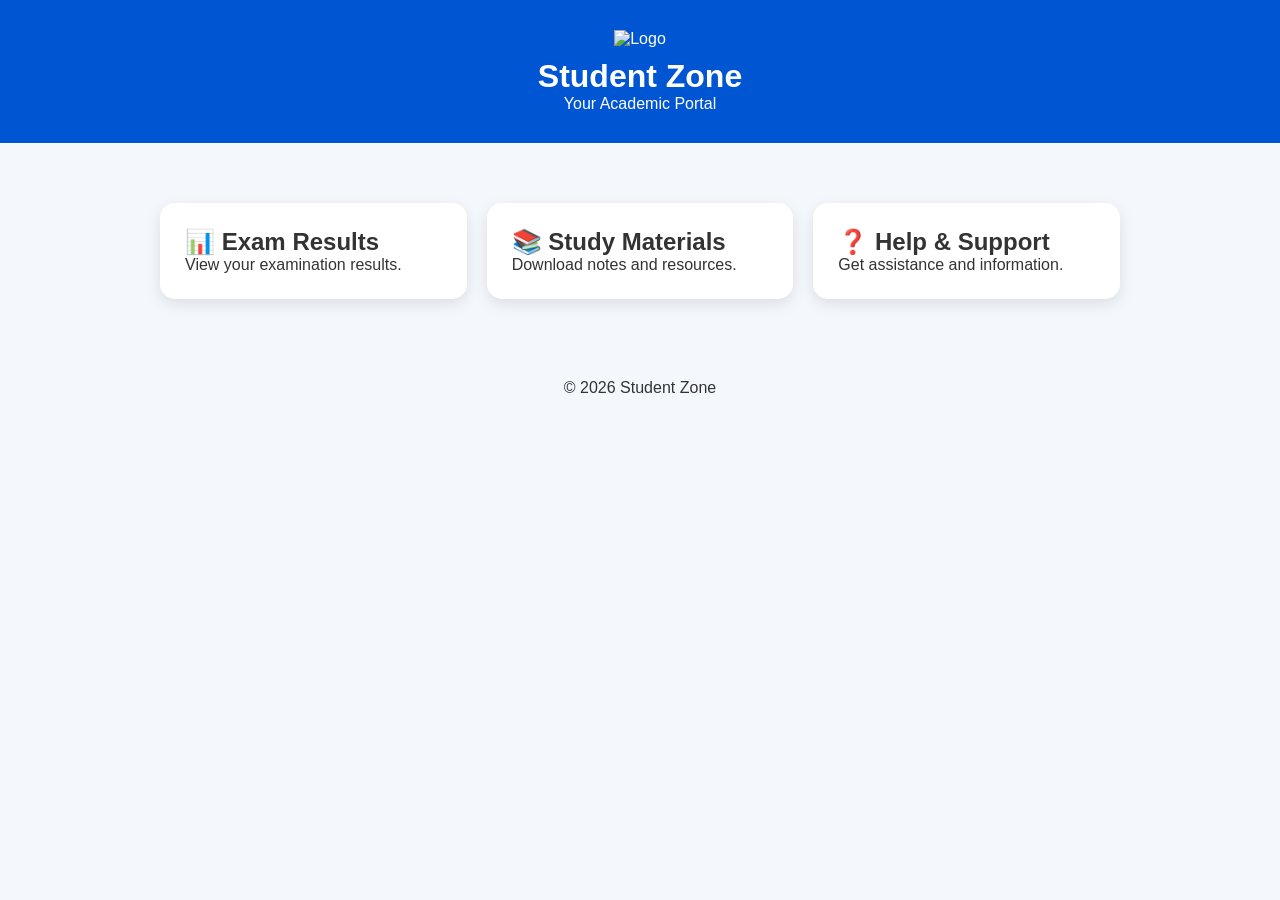
==== index.html @ 21331ab8 "new update" ====
<!DOCTYPE html>
<html lang="en">
<head>
<meta charset="UTF-8">
<meta name="viewport" content="width=device-width, initial-scale=1.0">
<title>Student Zone</title>
<link rel="stylesheet" href="css/style.css">
</head>
<body>

<header>
    <img src="assets/logo.png" alt="Logo" class="logo">
    <h1>Student Zone</h1>
    <p>Your Academic Portal</p>
</header>

<div class="container">
    <a href="results.html" class="card">
        <h2>📊 Exam Results</h2>
        <p>View your examination results.</p>
    </a>

    <a href="materials.html" class="card">
        <h2>📚 Study Materials</h2>
        <p>Download notes and resources.</p>
    </a>

    <a href="help.html" class="card">
        <h2>❓ Help & Support</h2>
        <p>Get assistance and information.</p>
    </a>
</div>

<footer>
    <p>© 2026 Student Zone</p>
</footer>

</body>
</html>
---- css/style.css ----
*{
    margin:0;
    padding:0;
    box-sizing:border-box;
    font-family:Arial, sans-serif;
}

body{
    background:#f4f7fc;
    color:#333;
}

header{
    background:#0056d2;
    color:white;
    text-align:center;
    padding:30px 20px;
}

.logo{
    width:80px;
    margin-bottom:10px;
}

.container{
    max-width:1000px;
    margin:40px auto;
    display:grid;
    grid-template-columns:repeat(auto-fit,minmax(250px,1fr));
    gap:20px;
    padding:20px;
}

.card{
    background:white;
    padding:25px;
    border-radius:15px;
    text-decoration:none;
    color:#333;
    box-shadow:0 5px 15px rgba(0,0,0,0.1);
    transition:0.3s;
}

.card:hover{
    transform:translateY(-5px);
}

.page-content{
    max-width:800px;
    margin:40px auto;
    background:white;
    padding:30px;
    border-radius:15px;
    box-shadow:0 5px 15px rgba(0,0,0,0.1);
}

.btn{
    display:inline-block;
    margin-top:20px;
    padding:10px 20px;
    background:#0056d2;
    color:white;
    text-decoration:none;
    border-radius:8px;
}

footer{
    text-align:center;
    padding:20px;
    margin-top:40px;
}
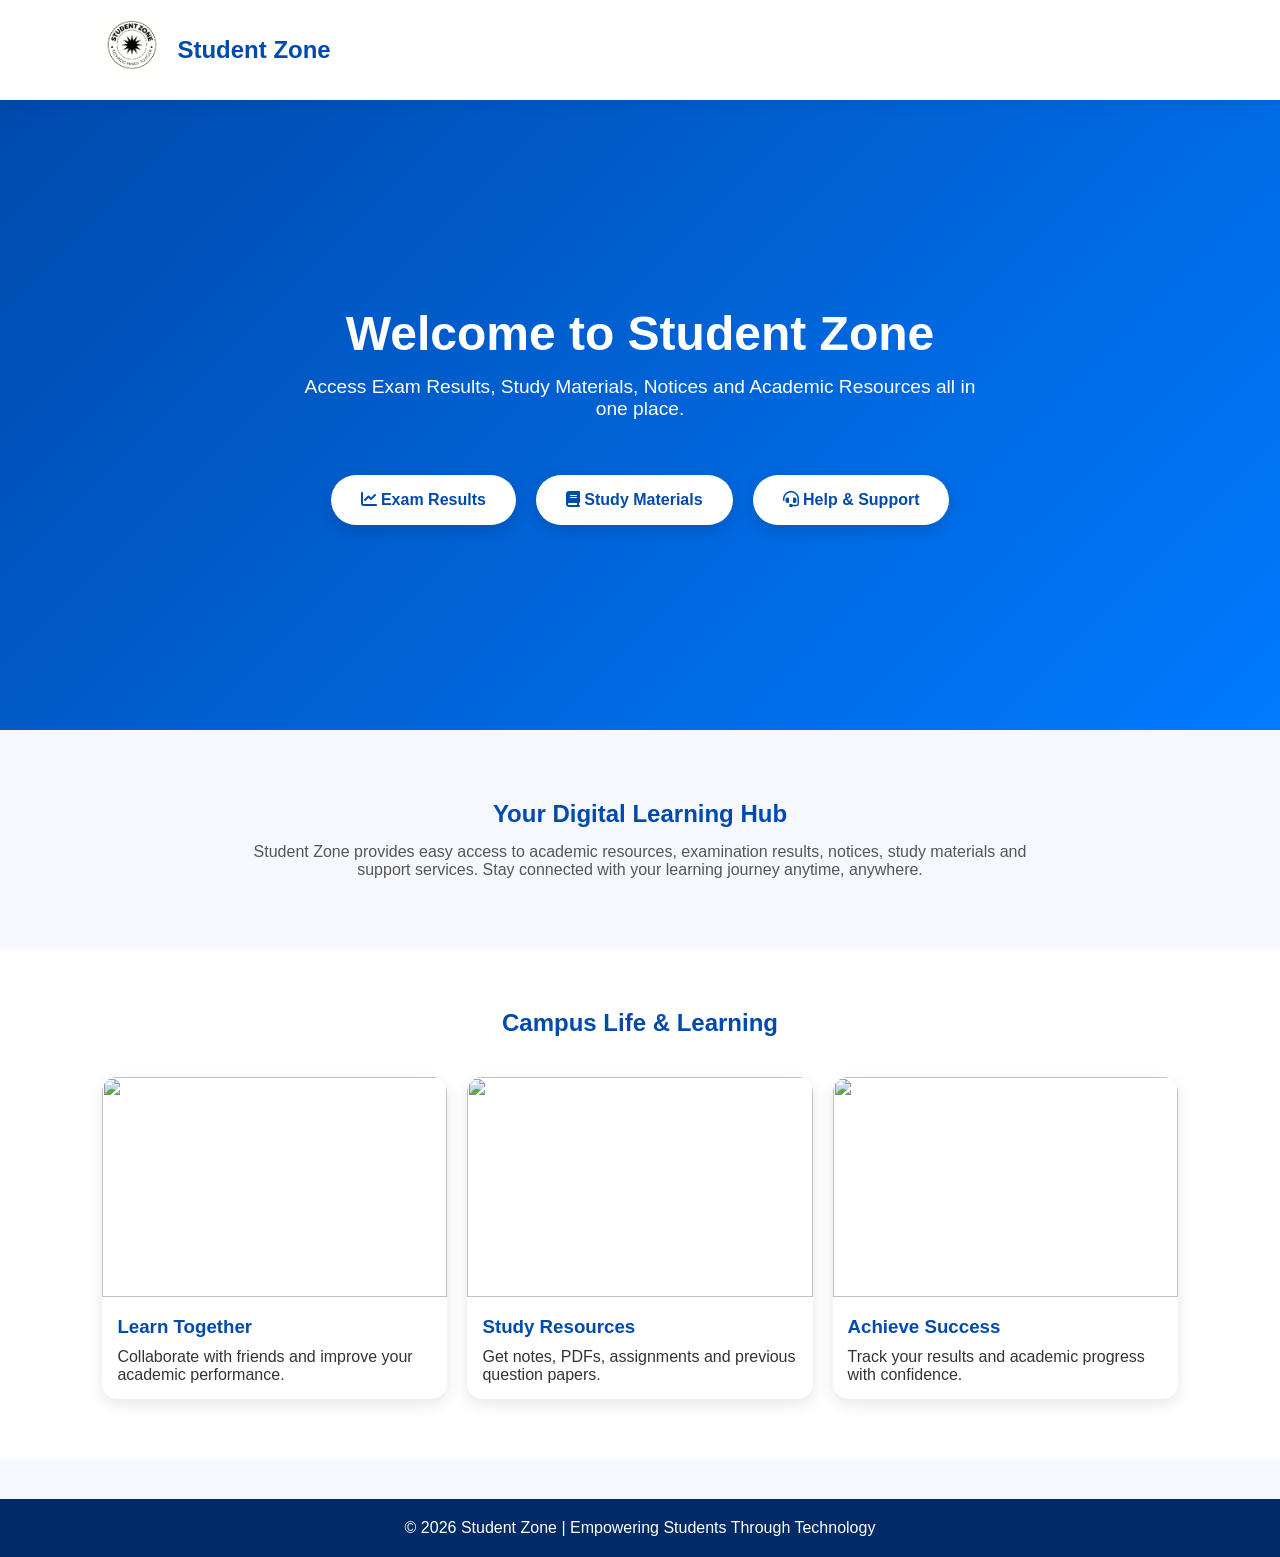
==== commit 060b4e83: "new" ====
--- a/index.html
+++ b/index.html
@@ -4,35 +4,269 @@
 <meta charset="UTF-8">
 <meta name="viewport" content="width=device-width, initial-scale=1.0">
 <title>Student Zone</title>
+
 <link rel="stylesheet" href="css/style.css">
+<link rel="stylesheet" href="https://cdnjs.cloudflare.com/ajax/libs/font-awesome/6.5.1/css/all.min.css">
+
+<style>
+*{
+    margin:0;
+    padding:0;
+    box-sizing:border-box;
+    font-family:'Segoe UI',sans-serif;
+}
+
+body{
+    background:#f5f8ff;
+}
+
+/* NAVBAR */
+
+nav{
+    display:flex;
+    justify-content:space-between;
+    align-items:center;
+    padding:15px 8%;
+    background:#fff;
+    box-shadow:0 2px 15px rgba(0,0,0,0.08);
+    position:sticky;
+    top:0;
+    z-index:100;
+}
+
+.logo-area{
+    display:flex;
+    align-items:center;
+    gap:15px;
+}
+
+.logo{
+    width:60px;
+    height:60px;
+    object-fit:contain;
+}
+
+.logo-area h2{
+    color:#004aad;
+}
+
+/* HERO */
+
+.hero{
+    min-height:70vh;
+    background:linear-gradient(135deg,#004aad,#007bff);
+    color:white;
+    display:flex;
+    flex-direction:column;
+    justify-content:center;
+    align-items:center;
+    text-align:center;
+    padding:30px;
+}
+
+.hero h1{
+    font-size:3rem;
+    margin-bottom:15px;
+}
+
+.hero p{
+    font-size:1.2rem;
+    max-width:700px;
+    margin-bottom:35px;
+}
+
+/* BUTTONS */
+
+.button-group{
+    display:flex;
+    flex-wrap:wrap;
+    gap:20px;
+    justify-content:center;
+}
+
+.btn{
+    padding:16px 30px;
+    background:white;
+    color:#004aad;
+    text-decoration:none;
+    font-weight:600;
+    border-radius:50px;
+    transition:.3s;
+    box-shadow:0 5px 15px rgba(0,0,0,0.15);
+}
+
+.btn:hover{
+    transform:translateY(-5px);
+}
+
+/* FEATURES */
+
+.features{
+    padding:70px 8%;
+    text-align:center;
+}
+
+.features h2{
+    color:#004aad;
+    margin-bottom:15px;
+}
+
+.features p{
+    max-width:800px;
+    margin:auto;
+    color:#555;
+}
+
+/* GALLERY */
+
+.gallery{
+    padding:60px 8%;
+    background:white;
+}
+
+.gallery h2{
+    text-align:center;
+    margin-bottom:40px;
+    color:#004aad;
+}
+
+.image-grid{
+    display:grid;
+    grid-template-columns:repeat(auto-fit,minmax(250px,1fr));
+    gap:20px;
+}
+
+.image-card{
+    background:#fff;
+    border-radius:15px;
+    overflow:hidden;
+    box-shadow:0 5px 15px rgba(0,0,0,.1);
+}
+
+.image-card img{
+    width:100%;
+    height:220px;
+    object-fit:cover;
+}
+
+.image-card .content{
+    padding:15px;
+}
+
+.image-card h3{
+    color:#004aad;
+    margin-bottom:10px;
+}
+
+/* FOOTER */
+
+footer{
+    background:#002b66;
+    color:white;
+    text-align:center;
+    padding:20px;
+}
+
+@media(max-width:768px){
+
+.hero h1{
+    font-size:2.2rem;
+}
+
+.button-group{
+    flex-direction:column;
+    align-items:center;
+}
+}
+</style>
+
 </head>
 <body>
 
-<header>
-    <img src="assets/logo.png" alt="Logo" class="logo">
-    <h1>Student Zone</h1>
-    <p>Your Academic Portal</p>
-</header>
-
-<div class="container">
-    <a href="results.html" class="card">
-        <h2>📊 Exam Results</h2>
-        <p>View your examination results.</p>
-    </a>
-
-    <a href="materials.html" class="card">
-        <h2>📚 Study Materials</h2>
-        <p>Download notes and resources.</p>
-    </a>
-
-    <a href="help.html" class="card">
-        <h2>❓ Help & Support</h2>
-        <p>Get assistance and information.</p>
-    </a>
-</div>
+<nav>
+
+<div class="logo-area">
+<img src="assets/logo.png" alt="Campus Logo" class="logo">
+<h2>Student Zone</h2>
+</div>
+
+</nav>
+
+<section class="hero">
+
+<h1>Welcome to Student Zone</h1>
+
+<p>
+Access Exam Results, Study Materials, Notices and Academic Resources
+all in one place.
+</p>
+
+<div class="button-group">
+
+<a href="results.html" class="btn">
+<i class="fas fa-chart-line"></i> Exam Results
+</a>
+
+<a href="materials.html" class="btn">
+<i class="fas fa-book"></i> Study Materials
+</a>
+
+<a href="help.html" class="btn">
+<i class="fas fa-headset"></i> Help & Support
+</a>
+
+</div>
+
+</section>
+
+<section class="features">
+
+<h2>Your Digital Learning Hub</h2>
+
+<p>
+Student Zone provides easy access to academic resources, examination
+results, notices, study materials and support services. Stay connected
+with your learning journey anytime, anywhere.
+</p>
+
+</section>
+
+<section class="gallery">
+
+<h2>Campus Life & Learning</h2>
+
+<div class="image-grid">
+
+<div class="image-card">
+<img src="https://images.unsplash.com/photo-1523240795612-9a054b0db644" alt="">
+<div class="content">
+<h3>Learn Together</h3>
+<p>Collaborate with friends and improve your academic performance.</p>
+</div>
+</div>
+
+<div class="image-card">
+<img src="https://images.unsplash.com/photo-1522202176988-66273c2fd55f" alt="">
+<div class="content">
+<h3>Study Resources</h3>
+<p>Get notes, PDFs, assignments and previous question papers.</p>
+</div>
+</div>
+
+<div class="image-card">
+<img src="https://images.unsplash.com/photo-1513258496099-48168024aec0" alt="">
+<div class="content">
+<h3>Achieve Success</h3>
+<p>Track your results and academic progress with confidence.</p>
+</div>
+</div>
+
+</div>
+
+</section>
 
 <footer>
-    <p>© 2026 Student Zone</p>
+<p>© 2026 Student Zone | Empowering Students Through Technology</p>
 </footer>
 
 </body>
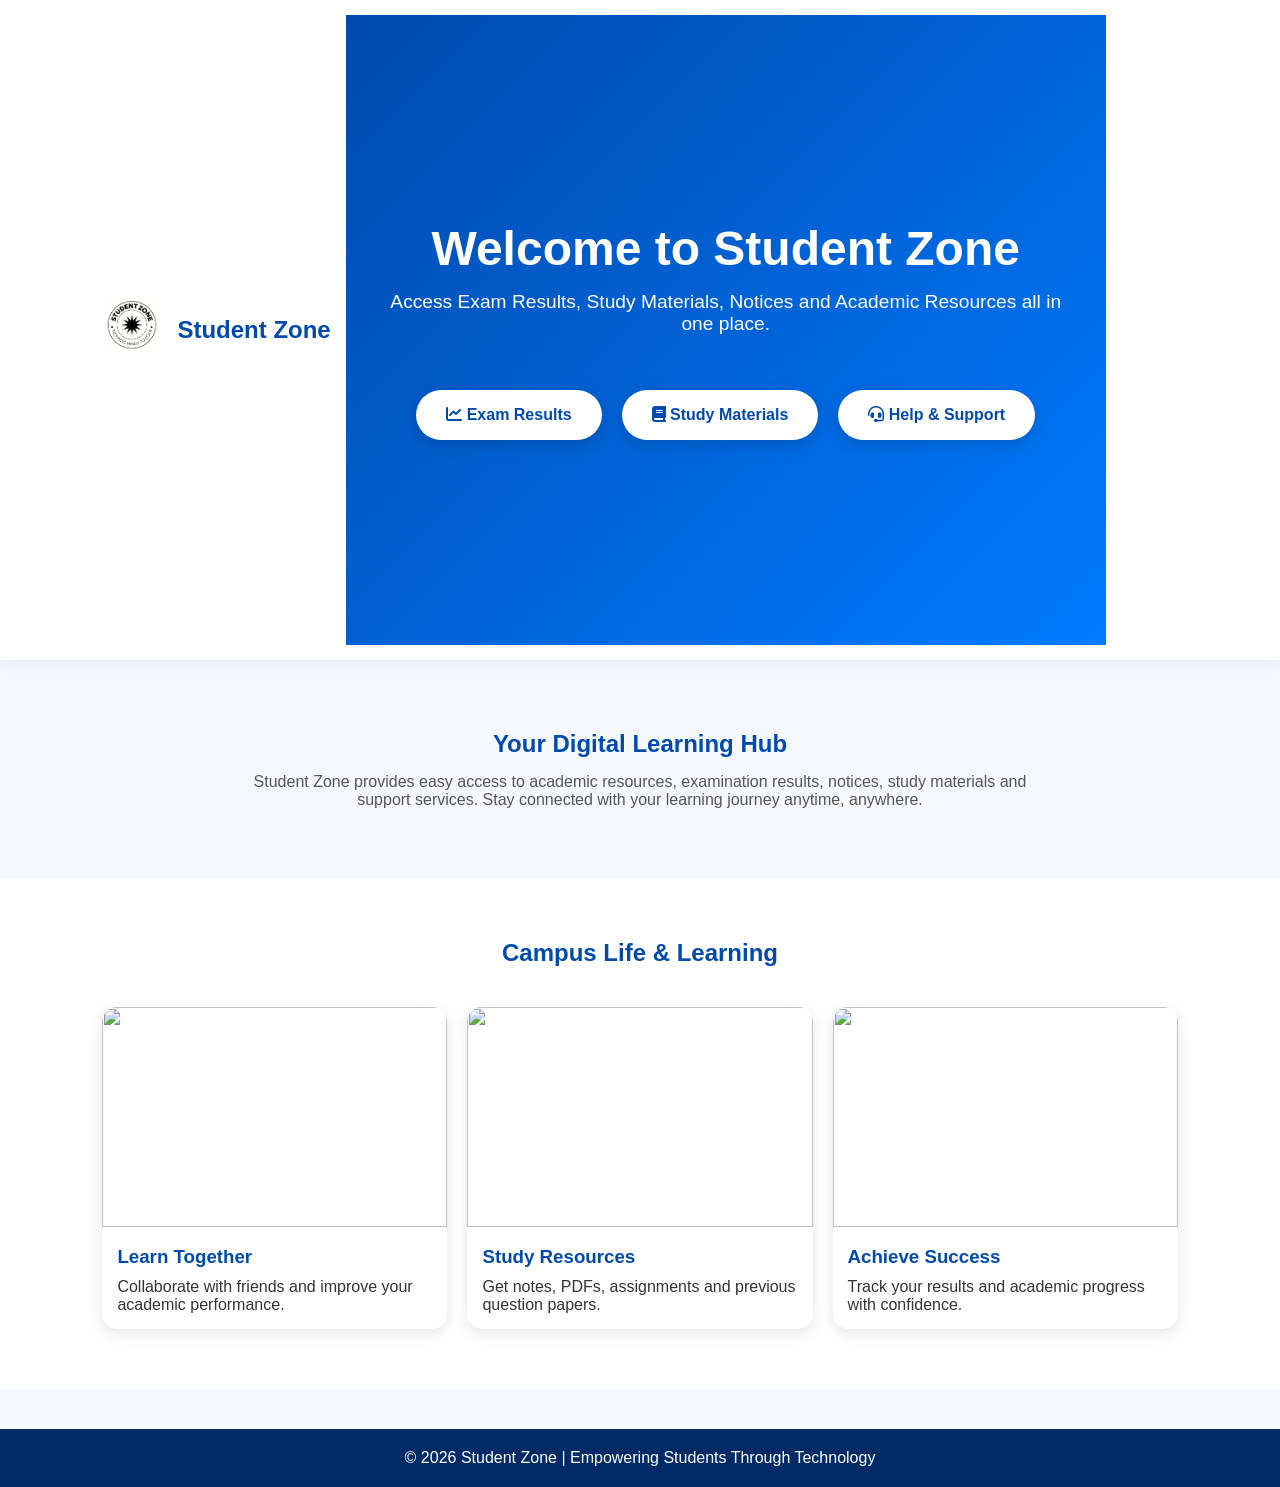
==== commit e1b08d6c: "1" ====
--- a/index.html
+++ b/index.html
@@ -188,9 +188,6 @@
 <div class="logo-area">
 <img src="assets/logo.png" alt="Campus Logo" class="logo">
 <h2>Student Zone</h2>
-</div>
-
-</nav>
 
 <section class="hero">
 
@@ -217,7 +214,13 @@
 
 </div>
 
-</section>
+</section> 
+
+</div>
+
+</nav>
+
+
 
 <section class="features">
 
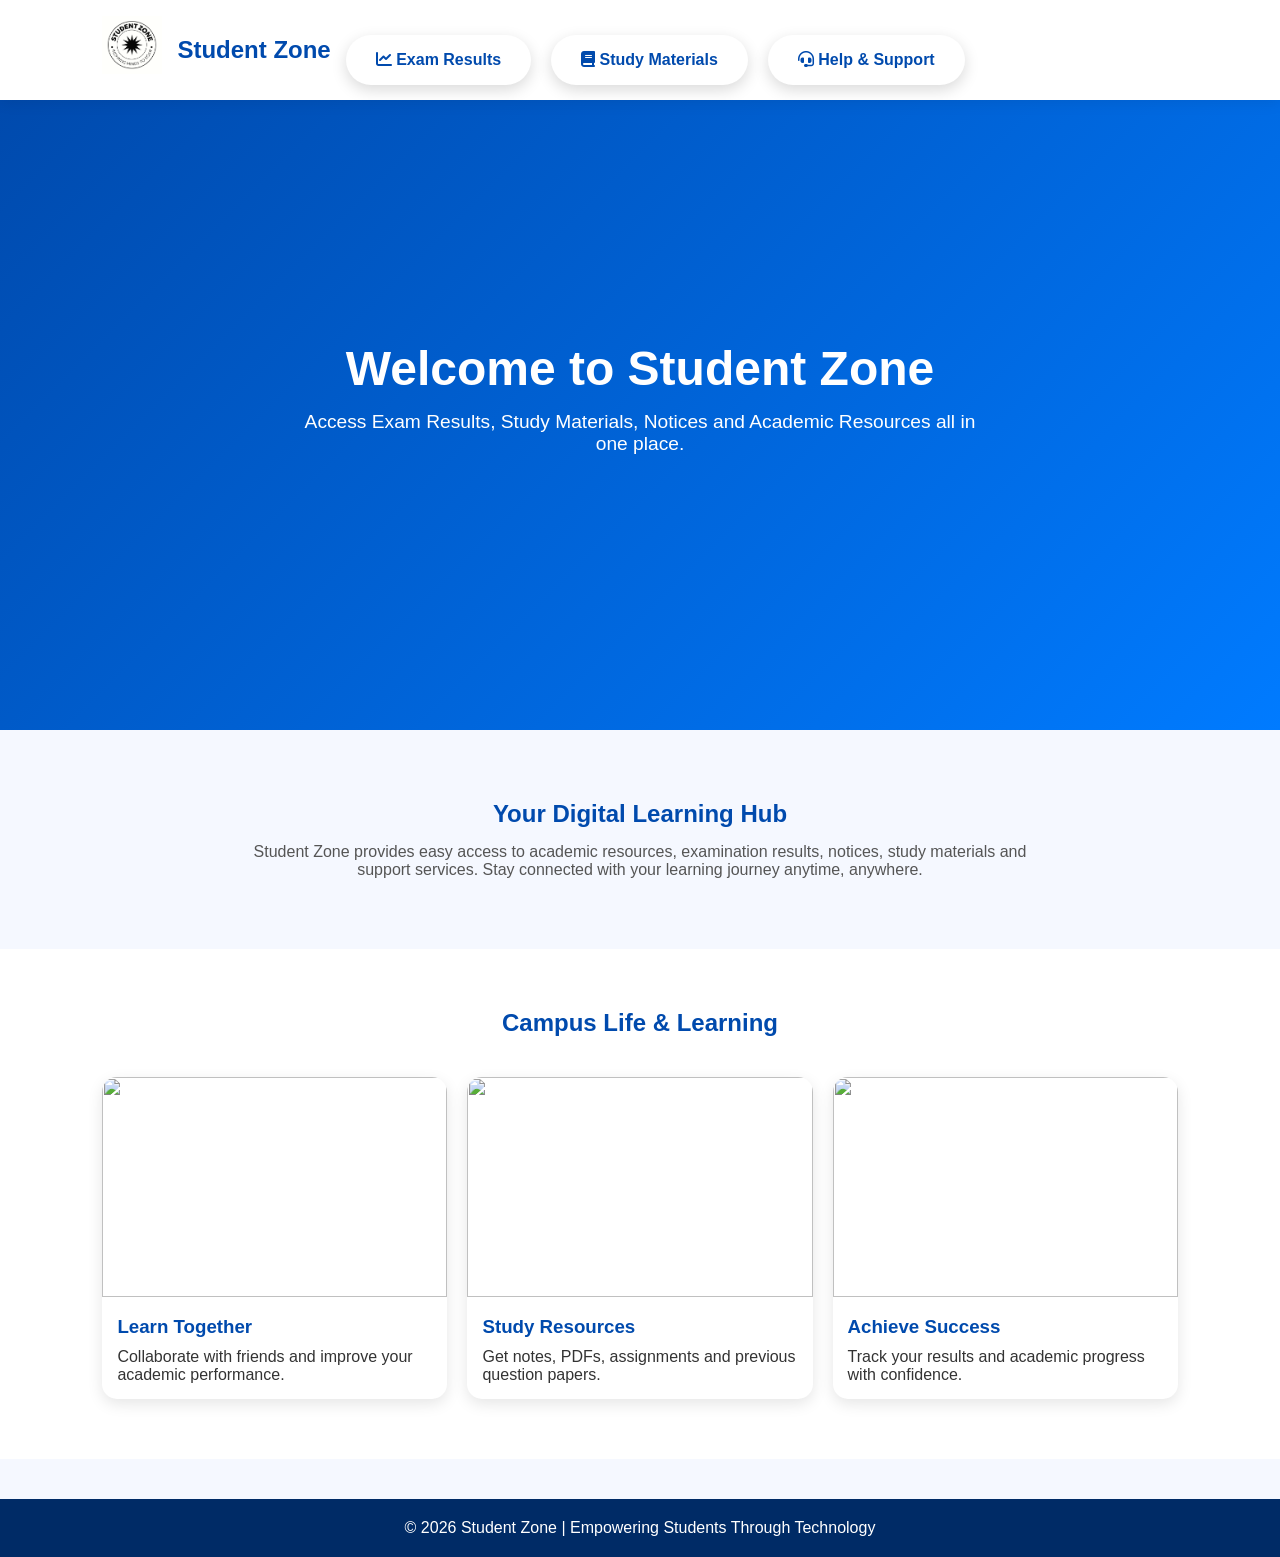
==== commit 20450cec: "1" ====
--- a/index.html
+++ b/index.html
@@ -189,6 +189,25 @@
 <img src="assets/logo.png" alt="Campus Logo" class="logo">
 <h2>Student Zone</h2>
 
+<div class="button-group">
+
+<a href="results.html" class="btn">
+<i class="fas fa-chart-line"></i> Exam Results
+</a>
+
+<a href="materials.html" class="btn">
+<i class="fas fa-book"></i> Study Materials
+</a>
+
+<a href="help.html" class="btn">
+<i class="fas fa-headset"></i> Help & Support
+</a>
+
+</div>
+</div>
+
+</nav>
+
 <section class="hero">
 
 <h1>Welcome to Student Zone</h1>
@@ -198,29 +217,9 @@
 all in one place.
 </p>
 
-<div class="button-group">
-
-<a href="results.html" class="btn">
-<i class="fas fa-chart-line"></i> Exam Results
-</a>
-
-<a href="materials.html" class="btn">
-<i class="fas fa-book"></i> Study Materials
-</a>
-
-<a href="help.html" class="btn">
-<i class="fas fa-headset"></i> Help & Support
-</a>
-
-</div>
-
-</section> 
-
-</div>
-
-</nav>
-
-
+
+
+</section>
 
 <section class="features">
 
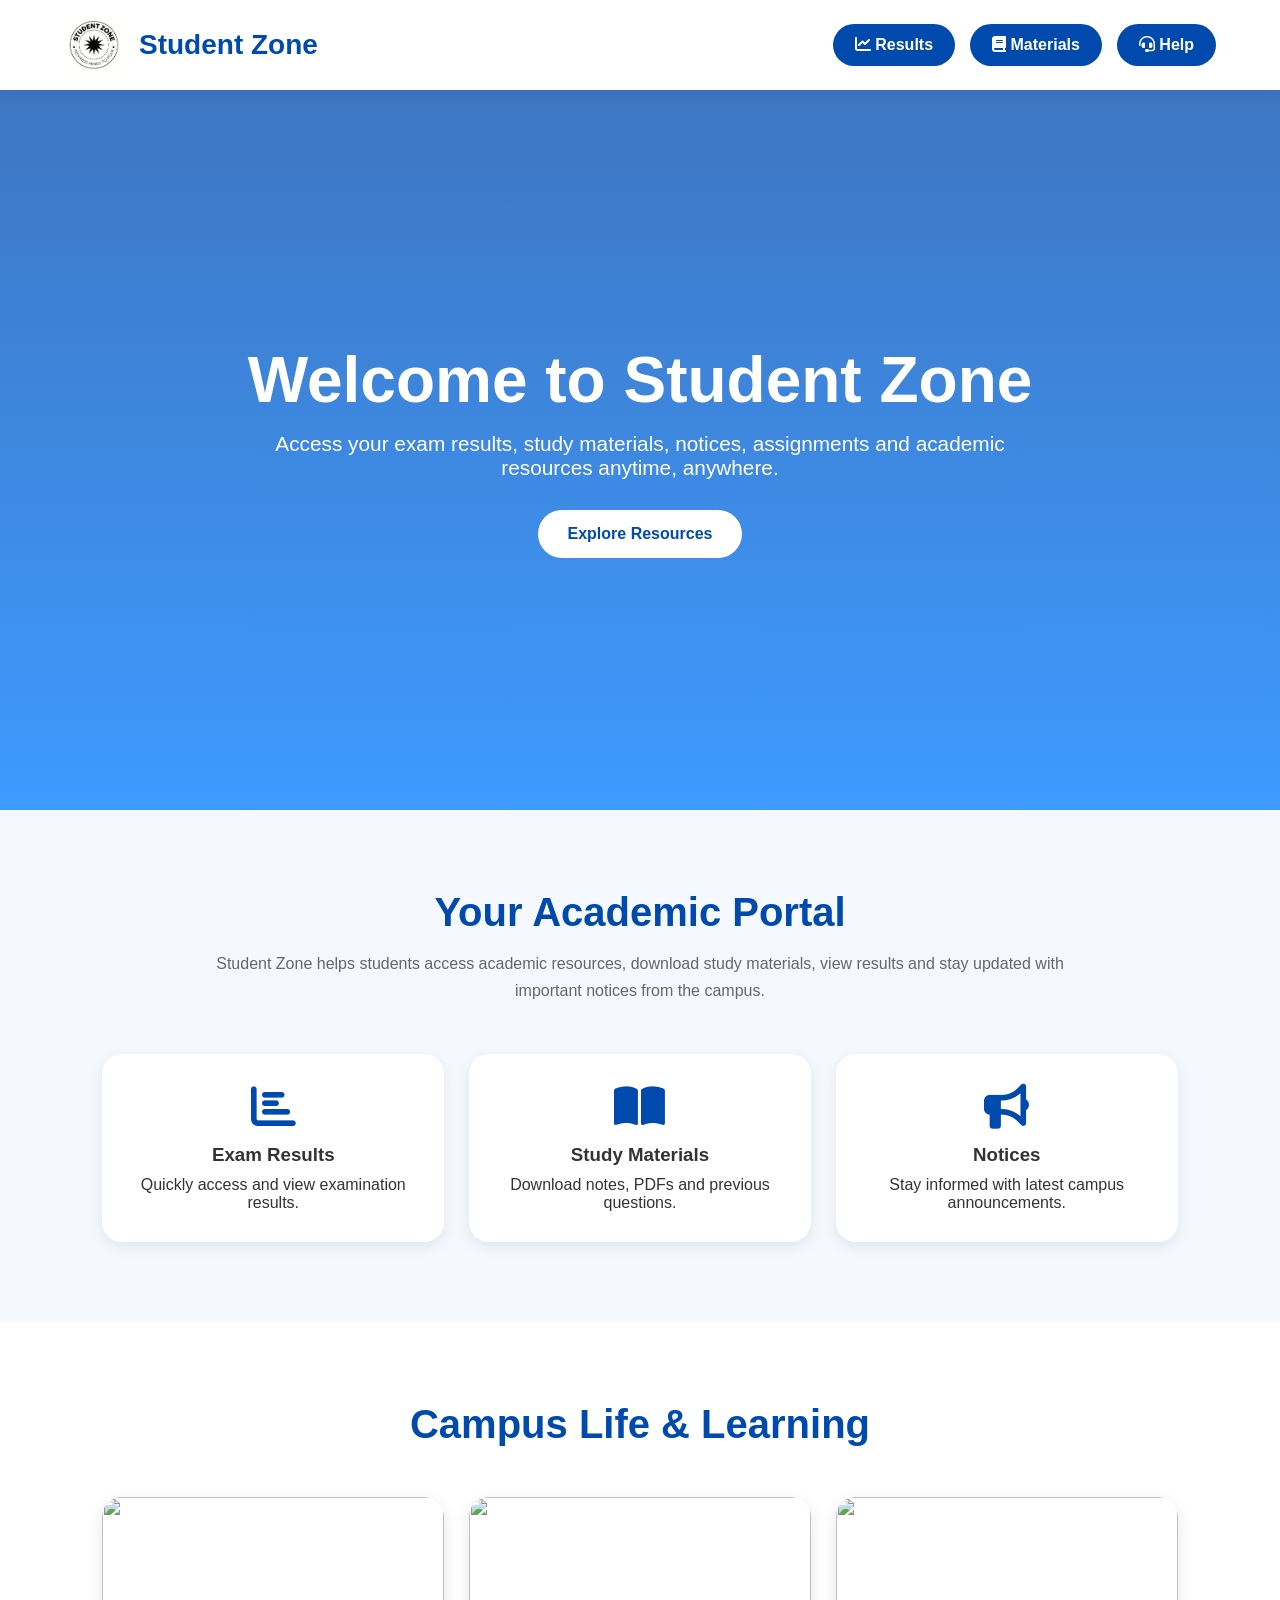
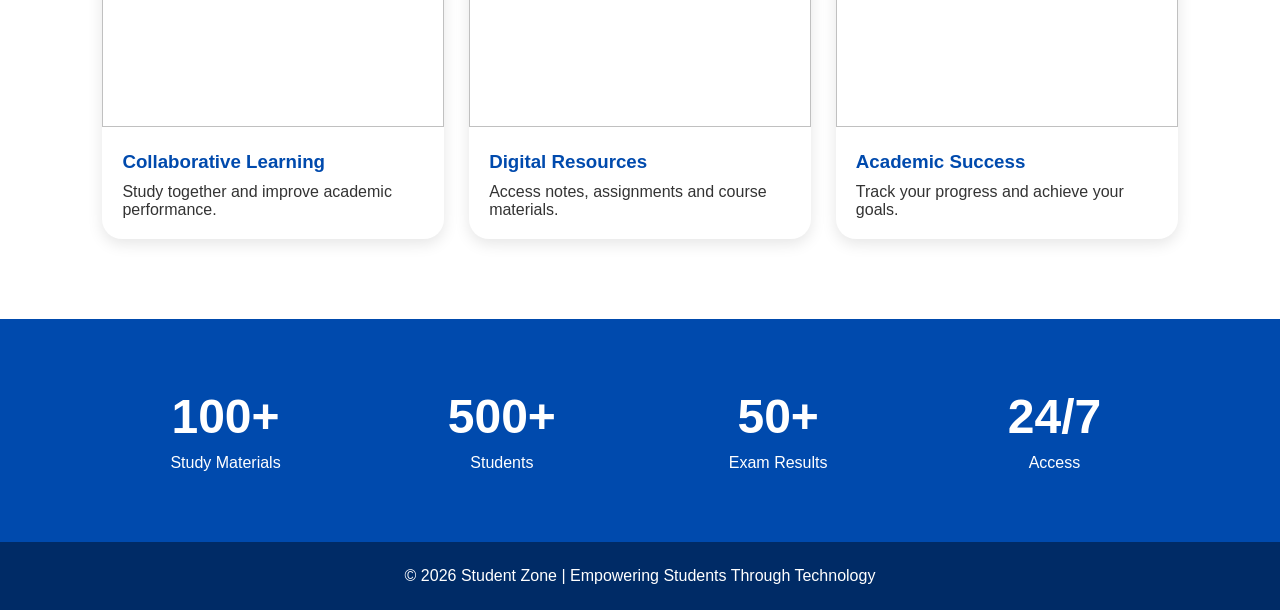
==== commit 8a171d5f: "new update" ====
--- a/index.html
+++ b/index.html
@@ -5,7 +5,6 @@
 <meta name="viewport" content="width=device-width, initial-scale=1.0">
 <title>Student Zone</title>
 
-<link rel="stylesheet" href="css/style.css">
 <link rel="stylesheet" href="https://cdnjs.cloudflare.com/ajax/libs/font-awesome/6.5.1/css/all.min.css">
 
 <style>
@@ -16,22 +15,29 @@
     font-family:'Segoe UI',sans-serif;
 }
 
+html{
+    scroll-behavior:smooth;
+}
+
 body{
     background:#f5f8ff;
-}
-
-/* NAVBAR */
+    color:#333;
+}
+
+/* =======================
+   NAVBAR
+======================= */
 
 nav{
     display:flex;
     justify-content:space-between;
     align-items:center;
-    padding:15px 8%;
-    background:#fff;
+    padding:15px 5%;
+    background:#ffffff;
     box-shadow:0 2px 15px rgba(0,0,0,0.08);
     position:sticky;
     top:0;
-    z-index:100;
+    z-index:1000;
 }
 
 .logo-area{
@@ -48,227 +54,387 @@
 
 .logo-area h2{
     color:#004aad;
-}
-
-/* HERO */
+    font-size:28px;
+}
+
+.button-group{
+    display:flex;
+    gap:15px;
+}
+
+.nav-btn{
+    padding:12px 22px;
+    background:#004aad;
+    color:white;
+    text-decoration:none;
+    border-radius:30px;
+    font-weight:600;
+    transition:0.3s;
+}
+
+.nav-btn:hover{
+    background:#0066ff;
+    transform:translateY(-3px);
+}
+
+/* =======================
+   HERO SECTION
+======================= */
 
 .hero{
-    min-height:70vh;
-    background:linear-gradient(135deg,#004aad,#007bff);
-    color:white;
+    min-height:80vh;
+    background:
+    linear-gradient(rgba(0,74,173,0.75),
+    rgba(0,123,255,0.75)),
+    url('https://images.unsplash.com/photo-1523050854058-8df90110c9f1?w=1600');
+    background-size:cover;
+    background-position:center;
     display:flex;
     flex-direction:column;
     justify-content:center;
     align-items:center;
     text-align:center;
+    color:white;
+    padding:20px;
+}
+
+.hero h1{
+    font-size:4rem;
+    margin-bottom:15px;
+}
+
+.hero p{
+    font-size:1.3rem;
+    max-width:800px;
+    margin-bottom:30px;
+}
+
+.hero-btn{
+    background:white;
+    color:#004aad;
+    text-decoration:none;
+    padding:15px 30px;
+    border-radius:50px;
+    font-weight:bold;
+    transition:.3s;
+}
+
+.hero-btn:hover{
+    transform:translateY(-5px);
+}
+
+/* =======================
+   FEATURES
+======================= */
+
+.features{
+    padding:80px 8%;
+    text-align:center;
+}
+
+.section-title{
+    font-size:2.5rem;
+    color:#004aad;
+    margin-bottom:15px;
+}
+
+.section-text{
+    max-width:900px;
+    margin:auto;
+    color:#666;
+    line-height:1.7;
+}
+
+.feature-cards{
+    display:grid;
+    grid-template-columns:repeat(auto-fit,minmax(250px,1fr));
+    gap:25px;
+    margin-top:50px;
+}
+
+.feature-card{
+    background:white;
     padding:30px;
-}
-
-.hero h1{
-    font-size:3rem;
+    border-radius:20px;
+    box-shadow:0 5px 15px rgba(0,0,0,.08);
+    transition:.3s;
+}
+
+.feature-card:hover{
+    transform:translateY(-8px);
+}
+
+.feature-card i{
+    font-size:45px;
+    color:#004aad;
     margin-bottom:15px;
 }
 
-.hero p{
-    font-size:1.2rem;
-    max-width:700px;
-    margin-bottom:35px;
-}
-
-/* BUTTONS */
-
-.button-group{
-    display:flex;
-    flex-wrap:wrap;
-    gap:20px;
-    justify-content:center;
-}
-
-.btn{
-    padding:16px 30px;
+.feature-card h3{
+    margin-bottom:10px;
+}
+
+/* =======================
+   GALLERY
+======================= */
+
+.gallery{
     background:white;
-    color:#004aad;
-    text-decoration:none;
-    font-weight:600;
-    border-radius:50px;
-    transition:.3s;
-    box-shadow:0 5px 15px rgba(0,0,0,0.15);
-}
-
-.btn:hover{
-    transform:translateY(-5px);
-}
-
-/* FEATURES */
-
-.features{
-    padding:70px 8%;
+    padding:80px 8%;
+}
+
+.gallery-title{
     text-align:center;
-}
-
-.features h2{
-    color:#004aad;
-    margin-bottom:15px;
-}
-
-.features p{
-    max-width:800px;
-    margin:auto;
-    color:#555;
-}
-
-/* GALLERY */
-
-.gallery{
-    padding:60px 8%;
-    background:white;
-}
-
-.gallery h2{
-    text-align:center;
-    margin-bottom:40px;
-    color:#004aad;
+    font-size:2.5rem;
+    color:#004aad;
+    margin-bottom:50px;
 }
 
 .image-grid{
     display:grid;
-    grid-template-columns:repeat(auto-fit,minmax(250px,1fr));
-    gap:20px;
+    grid-template-columns:repeat(auto-fit,minmax(280px,1fr));
+    gap:25px;
 }
 
 .image-card{
-    background:#fff;
-    border-radius:15px;
+    border-radius:20px;
     overflow:hidden;
     box-shadow:0 5px 15px rgba(0,0,0,.1);
+    background:white;
 }
 
 .image-card img{
     width:100%;
-    height:220px;
+    height:230px;
     object-fit:cover;
 }
 
-.image-card .content{
-    padding:15px;
-}
-
-.image-card h3{
+.content{
+    padding:20px;
+}
+
+.content h3{
     color:#004aad;
     margin-bottom:10px;
 }
 
-/* FOOTER */
+/* =======================
+   STATS
+======================= */
+
+.stats{
+    background:#004aad;
+    color:white;
+    padding:70px 8%;
+}
+
+.stats-container{
+    display:grid;
+    grid-template-columns:repeat(auto-fit,minmax(200px,1fr));
+    text-align:center;
+    gap:30px;
+}
+
+.stat h2{
+    font-size:3rem;
+    margin-bottom:10px;
+}
+
+/* =======================
+   FOOTER
+======================= */
 
 footer{
     background:#002b66;
     color:white;
     text-align:center;
-    padding:20px;
-}
+    padding:25px;
+}
+
+/* =======================
+   MOBILE
+======================= */
 
 @media(max-width:768px){
 
-.hero h1{
-    font-size:2.2rem;
-}
-
-.button-group{
-    flex-direction:column;
-    align-items:center;
-}
+    nav{
+        flex-direction:column;
+        gap:15px;
+    }
+
+    .button-group{
+        flex-wrap:wrap;
+        justify-content:center;
+    }
+
+    .hero h1{
+        font-size:2.5rem;
+    }
+
+    .hero p{
+        font-size:1rem;
+    }
+
+    .nav-btn{
+        padding:10px 16px;
+        font-size:14px;
+    }
 }
 </style>
 
 </head>
 <body>
 
+<!-- NAVBAR -->
+
 <nav>
 
-<div class="logo-area">
-<img src="assets/logo.png" alt="Campus Logo" class="logo">
-<h2>Student Zone</h2>
-
-<div class="button-group">
-
-<a href="results.html" class="btn">
-<i class="fas fa-chart-line"></i> Exam Results
-</a>
-
-<a href="materials.html" class="btn">
-<i class="fas fa-book"></i> Study Materials
-</a>
-
-<a href="help.html" class="btn">
-<i class="fas fa-headset"></i> Help & Support
-</a>
-
-</div>
-</div>
+    <div class="logo-area">
+        <img src="assets/logo.png" alt="Campus Logo" class="logo">
+        <h2>Student Zone</h2>
+    </div>
+
+    <div class="button-group">
+
+        <a href="results.html" class="nav-btn">
+            <i class="fas fa-chart-line"></i> Results
+        </a>
+
+        <a href="materials.html" class="nav-btn">
+            <i class="fas fa-book"></i> Materials
+        </a>
+
+        <a href="help.html" class="nav-btn">
+            <i class="fas fa-headset"></i> Help
+        </a>
+
+    </div>
 
 </nav>
 
+<!-- HERO -->
+
 <section class="hero">
 
-<h1>Welcome to Student Zone</h1>
-
-<p>
-Access Exam Results, Study Materials, Notices and Academic Resources
-all in one place.
-</p>
-
-
+    <h1>Welcome to Student Zone</h1>
+
+    <p>
+        Access your exam results, study materials, notices,
+        assignments and academic resources anytime, anywhere.
+    </p>
+
+    <a href="materials.html" class="hero-btn">
+        Explore Resources
+    </a>
 
 </section>
 
+<!-- FEATURES -->
+
 <section class="features">
 
-<h2>Your Digital Learning Hub</h2>
-
-<p>
-Student Zone provides easy access to academic resources, examination
-results, notices, study materials and support services. Stay connected
-with your learning journey anytime, anywhere.
-</p>
+    <h2 class="section-title">Your Academic Portal</h2>
+
+    <p class="section-text">
+        Student Zone helps students access academic resources,
+        download study materials, view results and stay updated
+        with important notices from the campus.
+    </p>
+
+    <div class="feature-cards">
+
+        <div class="feature-card">
+            <i class="fas fa-chart-bar"></i>
+            <h3>Exam Results</h3>
+            <p>Quickly access and view examination results.</p>
+        </div>
+
+        <div class="feature-card">
+            <i class="fas fa-book-open"></i>
+            <h3>Study Materials</h3>
+            <p>Download notes, PDFs and previous questions.</p>
+        </div>
+
+        <div class="feature-card">
+            <i class="fas fa-bullhorn"></i>
+            <h3>Notices</h3>
+            <p>Stay informed with latest campus announcements.</p>
+        </div>
+
+    </div>
 
 </section>
 
+<!-- GALLERY -->
+
 <section class="gallery">
 
-<h2>Campus Life & Learning</h2>
-
-<div class="image-grid">
-
-<div class="image-card">
-<img src="https://images.unsplash.com/photo-1523240795612-9a054b0db644" alt="">
-<div class="content">
-<h3>Learn Together</h3>
-<p>Collaborate with friends and improve your academic performance.</p>
-</div>
-</div>
-
-<div class="image-card">
-<img src="https://images.unsplash.com/photo-1522202176988-66273c2fd55f" alt="">
-<div class="content">
-<h3>Study Resources</h3>
-<p>Get notes, PDFs, assignments and previous question papers.</p>
-</div>
-</div>
-
-<div class="image-card">
-<img src="https://images.unsplash.com/photo-1513258496099-48168024aec0" alt="">
-<div class="content">
-<h3>Achieve Success</h3>
-<p>Track your results and academic progress with confidence.</p>
-</div>
-</div>
-
-</div>
+    <h2 class="gallery-title">Campus Life & Learning</h2>
+
+    <div class="image-grid">
+
+        <div class="image-card">
+            <img src="https://images.unsplash.com/photo-1523240795612-9a054b0db644?w=600" alt="">
+            <div class="content">
+                <h3>Collaborative Learning</h3>
+                <p>Study together and improve academic performance.</p>
+            </div>
+        </div>
+
+        <div class="image-card">
+            <img src="https://images.unsplash.com/photo-1522202176988-66273c2fd55f?w=600" alt="">
+            <div class="content">
+                <h3>Digital Resources</h3>
+                <p>Access notes, assignments and course materials.</p>
+            </div>
+        </div>
+
+        <div class="image-card">
+            <img src="https://images.unsplash.com/photo-1513258496099-48168024aec0?w=600" alt="">
+            <div class="content">
+                <h3>Academic Success</h3>
+                <p>Track your progress and achieve your goals.</p>
+            </div>
+        </div>
+
+    </div>
 
 </section>
 
+<!-- STATS -->
+
+<section class="stats">
+
+    <div class="stats-container">
+
+        <div class="stat">
+            <h2>100+</h2>
+            <p>Study Materials</p>
+        </div>
+
+        <div class="stat">
+            <h2>500+</h2>
+            <p>Students</p>
+        </div>
+
+        <div class="stat">
+            <h2>50+</h2>
+            <p>Exam Results</p>
+        </div>
+
+        <div class="stat">
+            <h2>24/7</h2>
+            <p>Access</p>
+        </div>
+
+    </div>
+
+</section>
+
+<!-- FOOTER -->
+
 <footer>
-<p>© 2026 Student Zone | Empowering Students Through Technology</p>
+    <p>© 2026 Student Zone | Empowering Students Through Technology</p>
 </footer>
 
 </body>
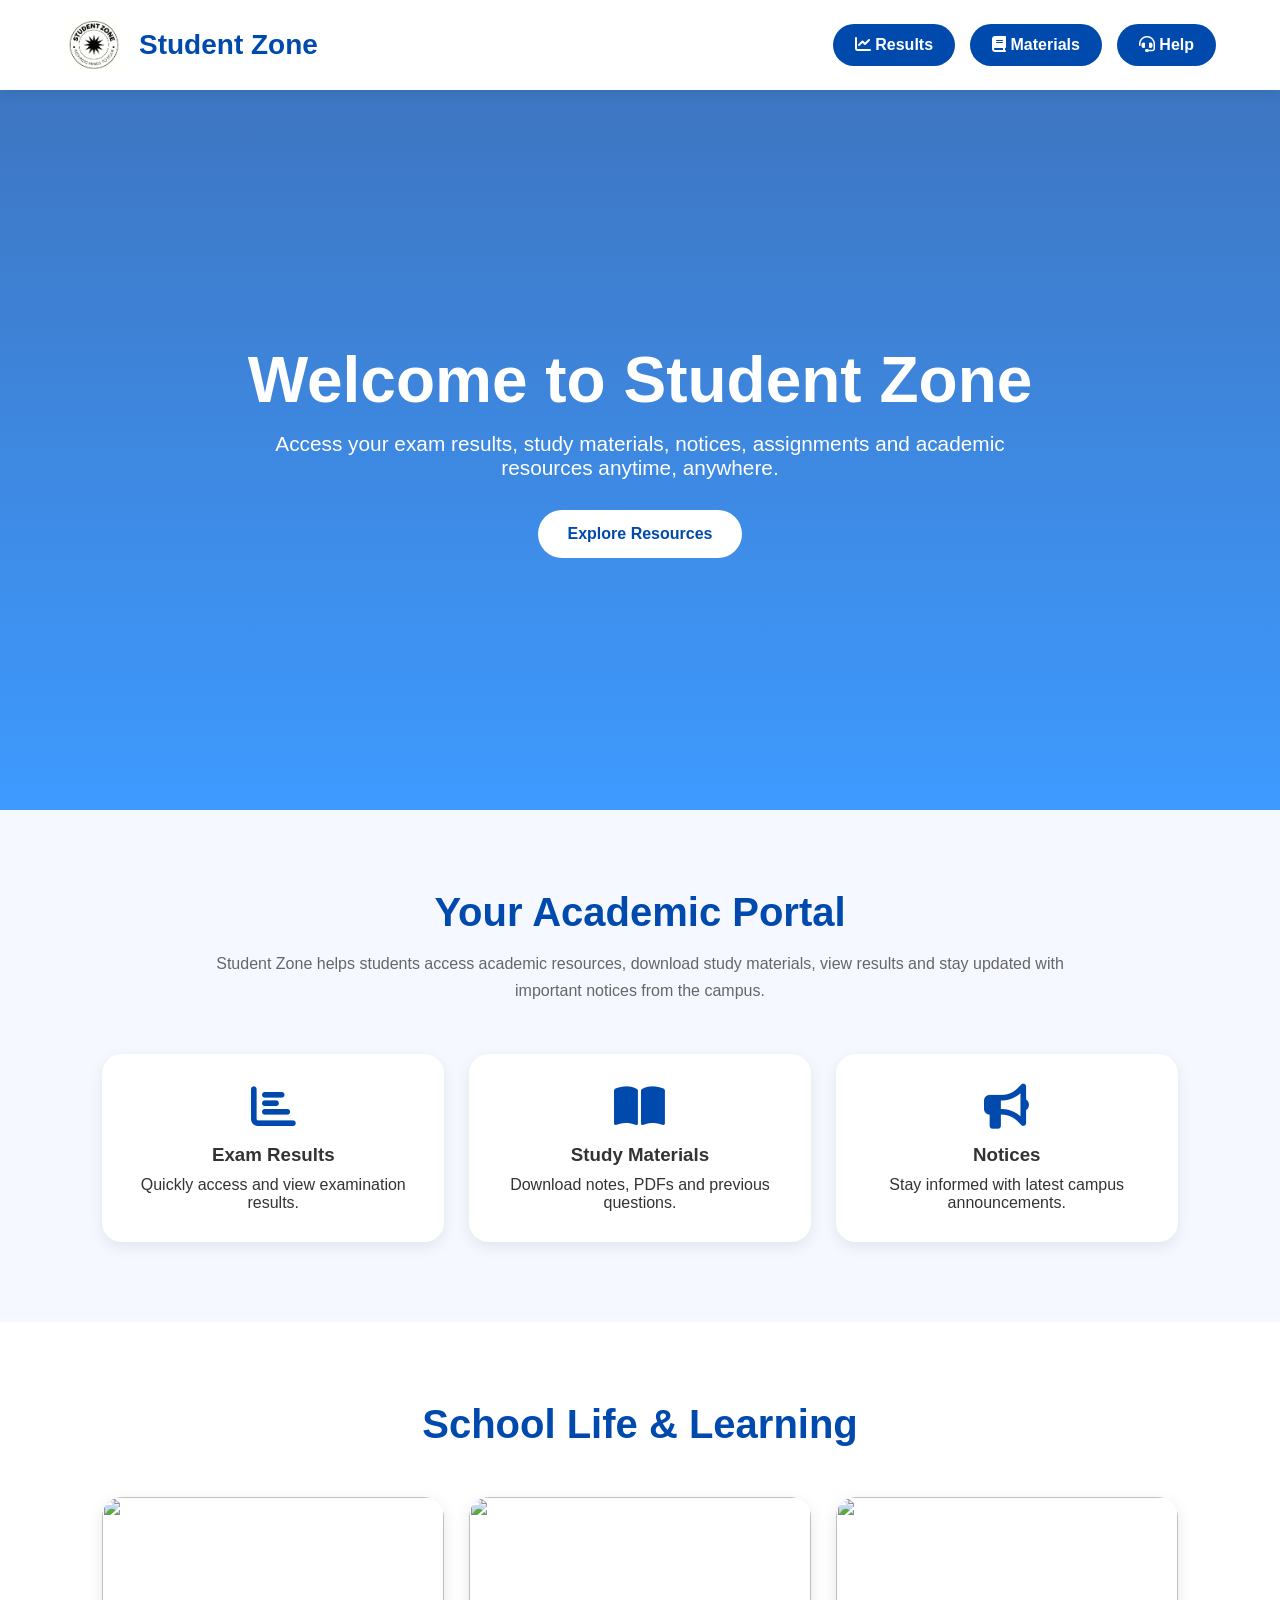
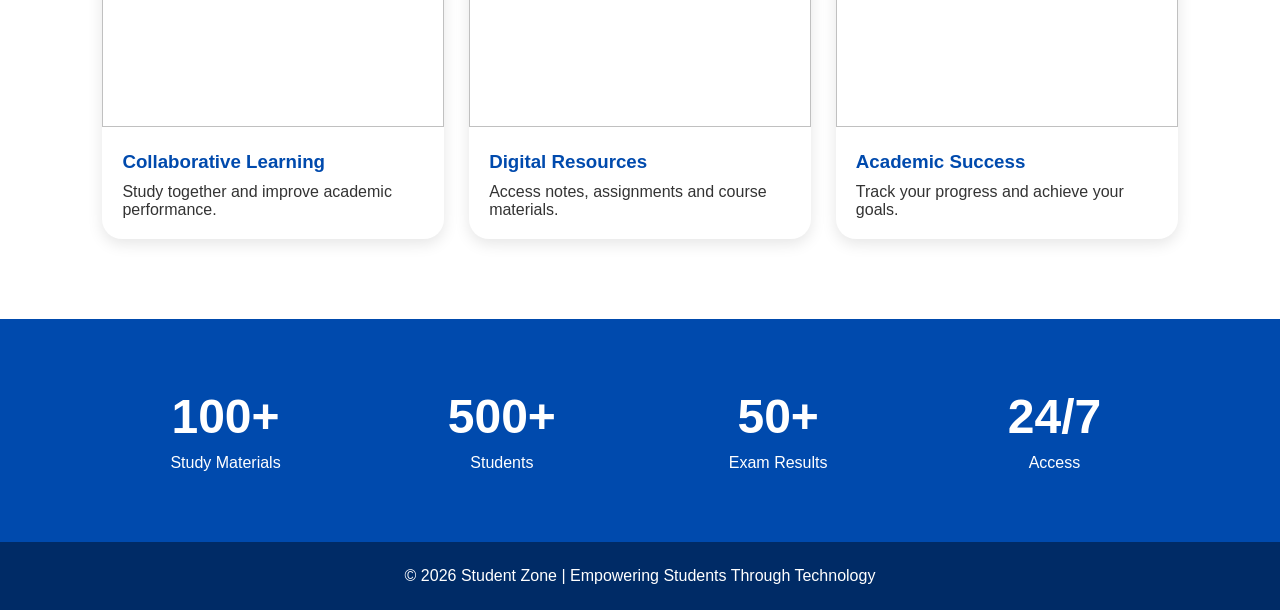
==== commit f9e1068e: "study materials" ====
--- a/index.html
+++ b/index.html
@@ -369,7 +369,7 @@
 
 <section class="gallery">
 
-    <h2 class="gallery-title">Campus Life & Learning</h2>
+    <h2 class="gallery-title">School Life & Learning</h2>
 
     <div class="image-grid">
 
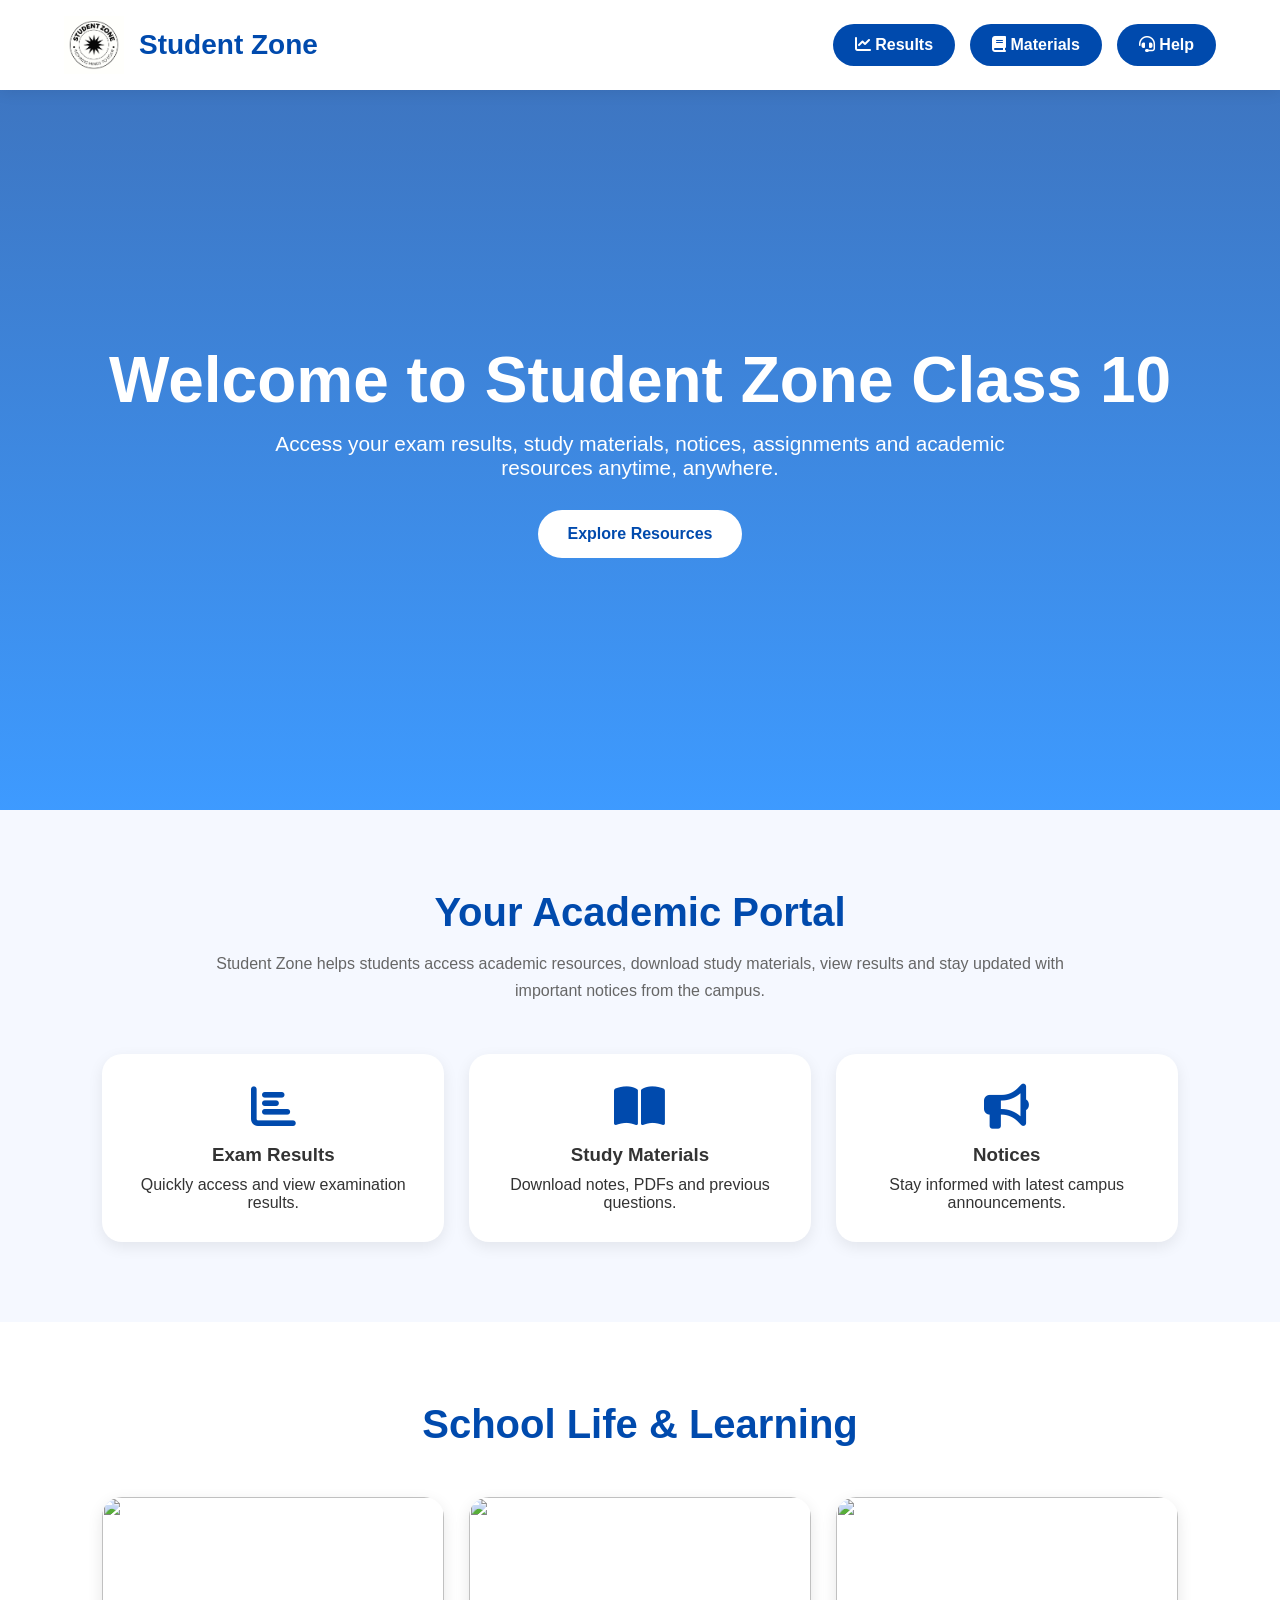
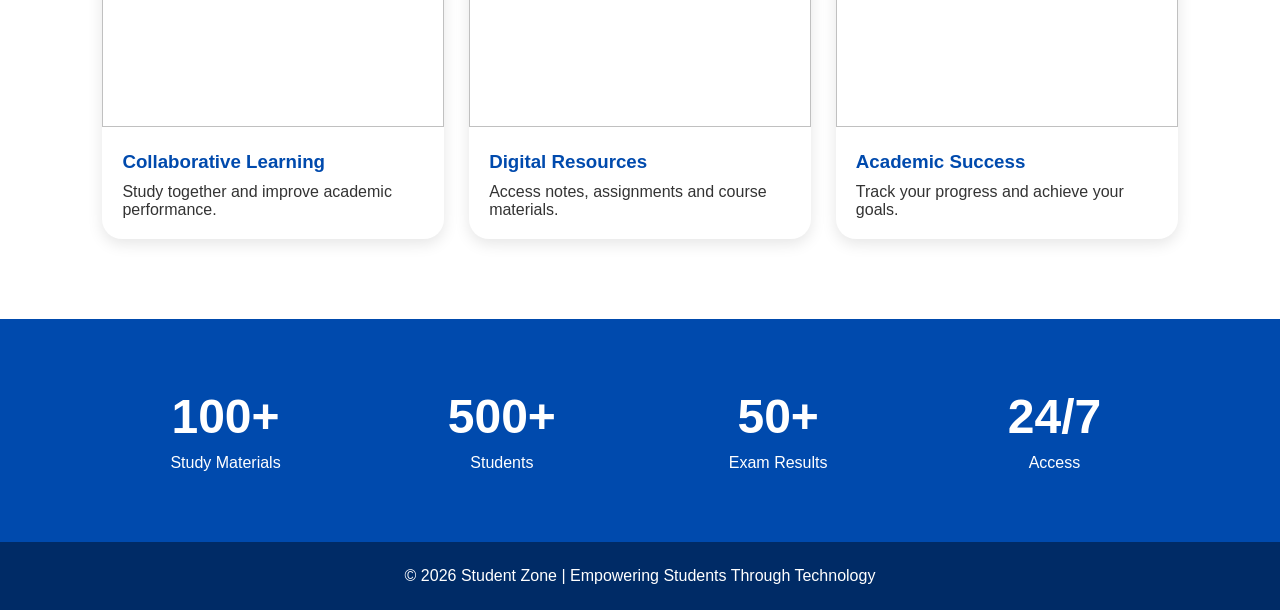
==== commit 71059bdf: "hero change" ====
--- a/index.html
+++ b/index.html
@@ -316,7 +316,7 @@
 
 <section class="hero">
 
-    <h1>Welcome to Student Zone</h1>
+    <h1>Welcome to Student Zone Class 10</h1>
 
     <p>
         Access your exam results, study materials, notices,
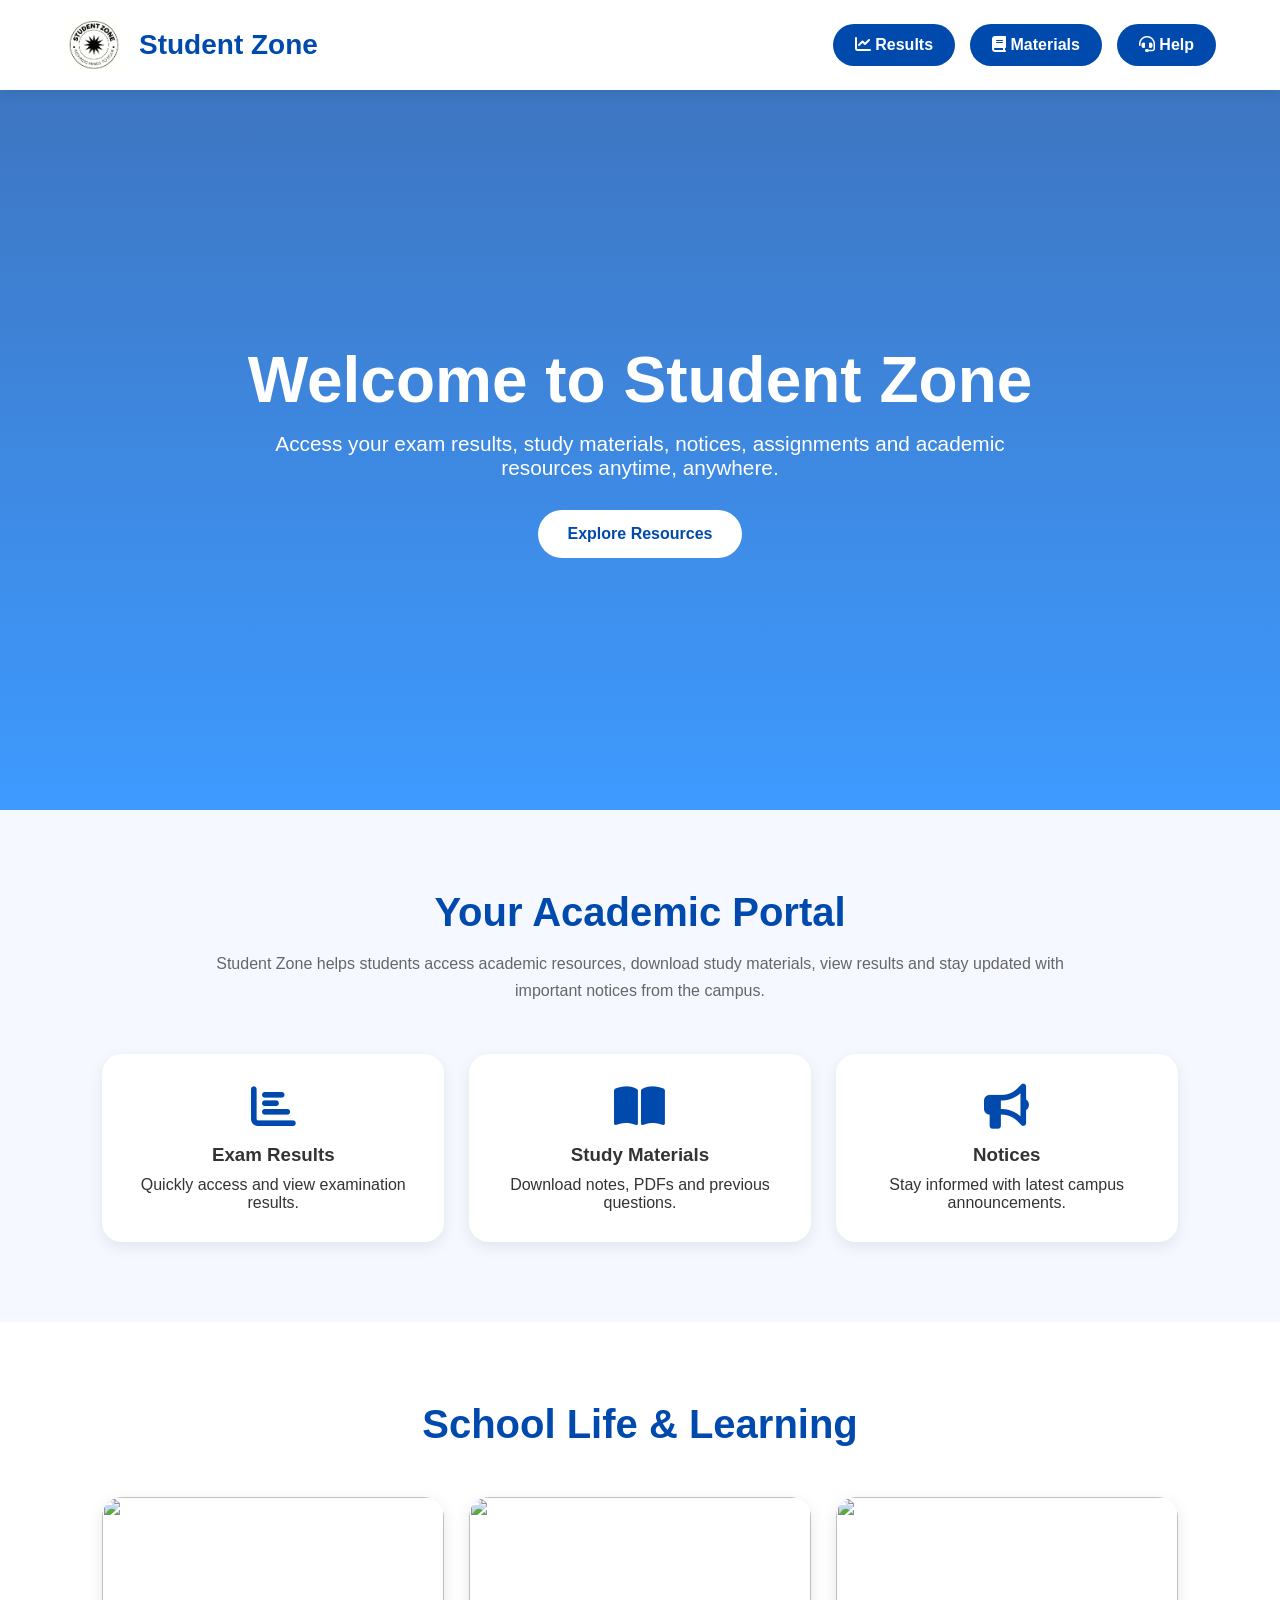
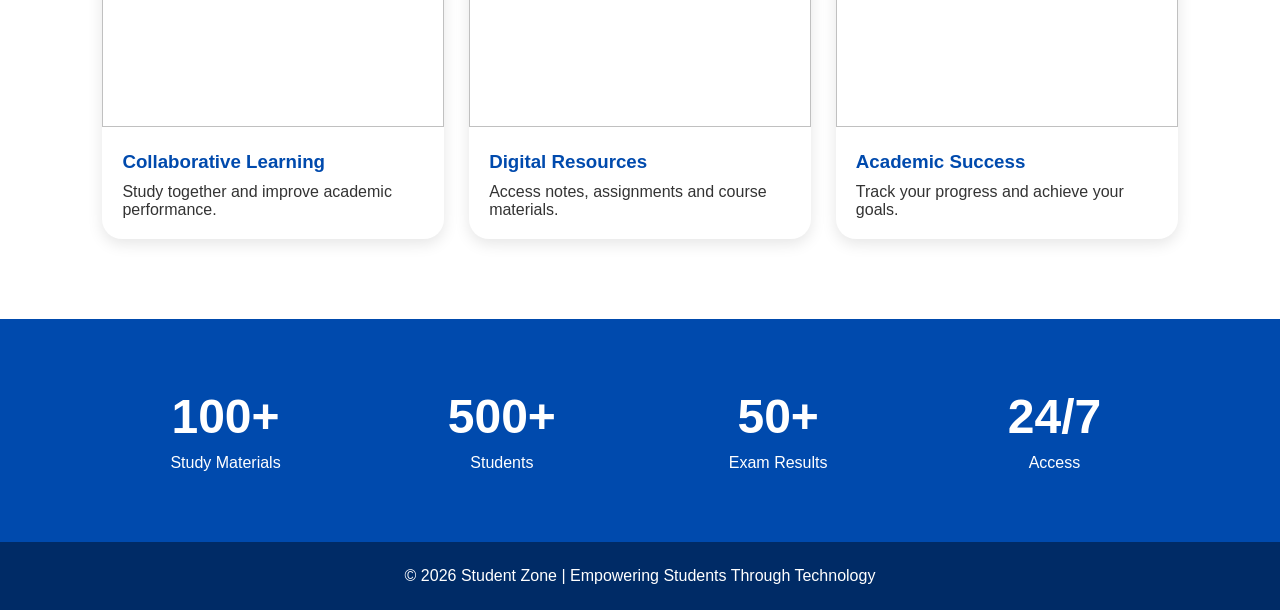
==== commit 801a86d9: "new" ====
--- a/index.html
+++ b/index.html
@@ -316,7 +316,7 @@
 
 <section class="hero">
 
-    <h1>Welcome to Student Zone Class 10</h1>
+    <h1>Welcome to Student Zone </h1>
 
     <p>
         Access your exam results, study materials, notices,
